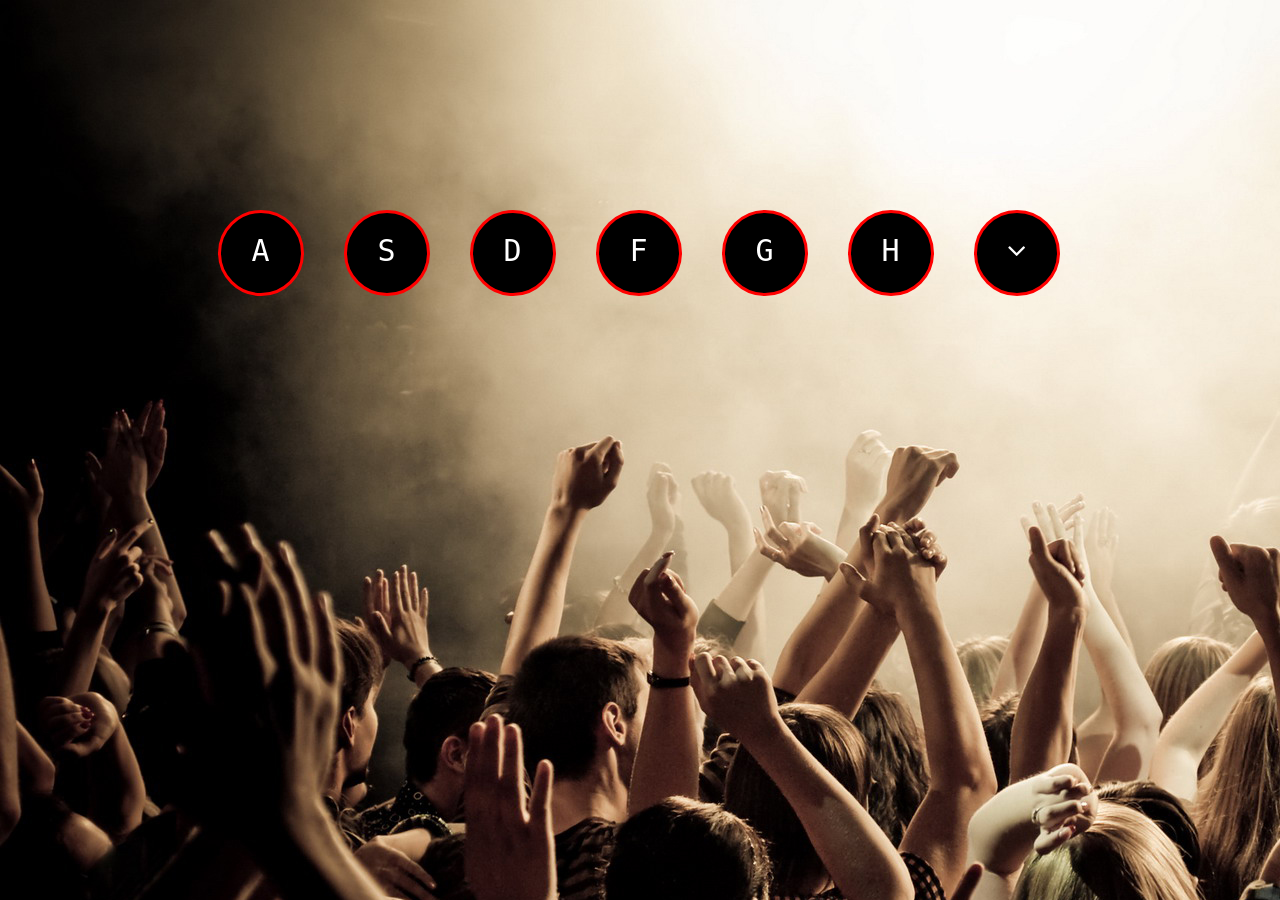
==== index.html @ fc1b3e89 "changed filename" ====
<!DOCTYPE html>
<html lang="en">

<head>
  <meta charset="UTF-8">
  <meta name="viewport" content="width=device-width, initial-scale=1.0">
  <meta http-equiv="X-UA-Compatible" content="ie=edge">
  <link rel="icon" href="images/drum.png" type="image/gif">
  <link rel="stylesheet" href="https://maxcdn.bootstrapcdn.com/font-awesome/4.7.0/css/font-awesome.min.css">
  <title>Drum</title>
  <style>
    body {
      background-image: url("images/bg.jpg");
    }

    .container {
      margin: 15%;
    }

    .keys {
      display: inline;
    }

    .fa-angle-down {
      color: #fff;
      font-size: 30px;
      text-align: center;
    }

    .key {
      width: 40px;
      height: 40px;
      color: #fff;
      background: #000;
      font-size: 30px;
      text-align: center;
      border: 3px solid red;
      transition: all .07s;
      padding: 20px;
      overflow: hidden;
      float: left;
      margin: 20px;
      border-radius: 50%;
    }

    .playing {
      transform: scale(1.1);
      border: 13px solid orange;
      box-shadow: 3px 3px 43px red;
    }
  </style>
</head>

<body>
  <div class="container">
    <div class="keys">
      <div class="key" data-key="65">
        <kbd>A</kbd>
        <span class="sound"></span>
      </div>
      <div class="key" data-key="83">
        <kbd>S</kbd>
        <span class="sound"></span>
      </div>
      <div class="key" data-key="68">
        <kbd>D</kbd>
        <span class="sound"></span>
      </div>
      <div class="key" data-key="70">
        <kbd>F</kbd>
        <span class="sound"></span>
      </div>
      <div class="key" data-key="71">
        <kbd>G</kbd>
        <span class="sound"></span>
      </div>
      <div class="key" data-key="72">
        <kbd>H</kbd>
        <span class="sound"></span>
      </div>
      <div class="key" data-key="40">
        <kbd><i class="fa fa-angle-down" aria-hidden="true"></i></kbd>
        <span class="sound"></span>
      </div>
    </div>
    <audio data-key="65" src="sound/a.mp3"></audio>
    <audio data-key="83" src="sound/b.mp3"></audio>
    <audio data-key="68" src="sound/c.mp3"></audio>
    <audio data-key="70" src="sound/d.mp3"></audio>
    <audio data-key="71" src="sound/e.mp3"></audio>
    <audio data-key="72" src="sound/f.mp3"></audio>
    <audio data-key="40" src="sound/a.mp3"></audio>
  </div>
  <script>
    function playSound(e) {
      const audio = document.querySelector(`audio[data-key="${e.keyCode}"]`);
      const key = document.querySelector(`.key[data-key="${e.keyCode}"]`);
      if (!audio) return;
      audio.currentTime = 0;
      audio.play();
      key.classList.add('playing');
    }

    function removeTransition(e) {
      if (e.propertyName !== 'transform') return;
      this.classList.remove('playing');
    }
    const keys = document.querySelectorAll('.key');
    keys.forEach(key => key.addEventListener('transitionend', removeTransition));
    window.addEventListener('keydown', playSound);
  </script>
</body>

</html>
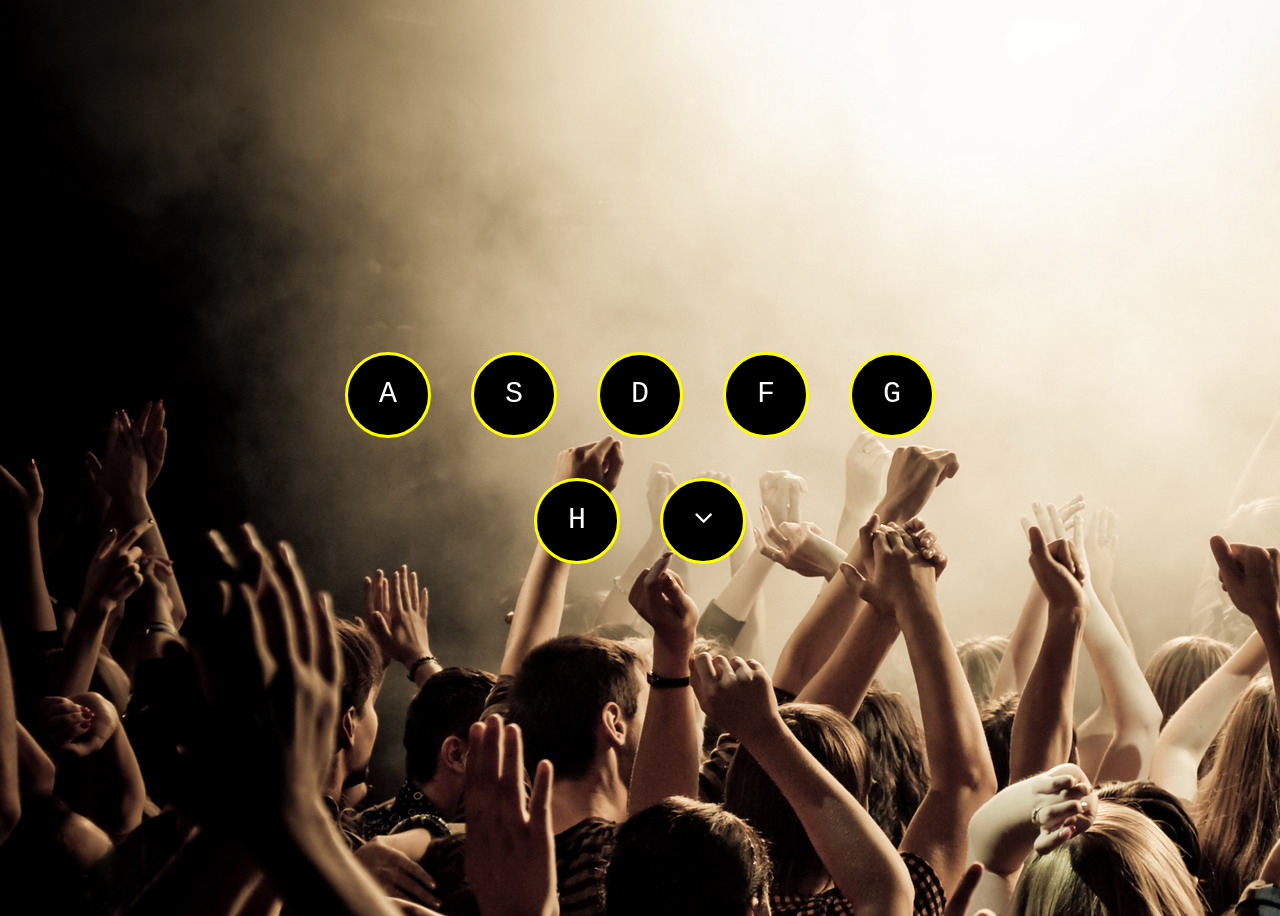
==== commit 405f7c87: "Add files via upload" ====
--- a/index.html
+++ b/index.html
@@ -8,107 +8,55 @@
   <link rel="icon" href="images/drum.png" type="image/gif">
   <link rel="stylesheet" href="https://maxcdn.bootstrapcdn.com/font-awesome/4.7.0/css/font-awesome.min.css">
   <title>Drum</title>
-  <style>
-    body {
-      background-image: url("images/bg.jpg");
-    }
-
-    .container {
-      margin: 15%;
-    }
-
-    .keys {
-      display: inline;
-    }
-
-    .fa-angle-down {
-      color: #fff;
-      font-size: 30px;
-      text-align: center;
-    }
-
-    .key {
-      width: 40px;
-      height: 40px;
-      color: #fff;
-      background: #000;
-      font-size: 30px;
-      text-align: center;
-      border: 3px solid red;
-      transition: all .07s;
-      padding: 20px;
-      overflow: hidden;
-      float: left;
-      margin: 20px;
-      border-radius: 50%;
-    }
-
-    .playing {
-      transform: scale(1.1);
-      border: 13px solid orange;
-      box-shadow: 3px 3px 43px red;
-    }
-  </style>
+  <link rel="stylesheet" href="css/style.css">
 </head>
 
 <body>
-  <div class="container">
-    <div class="keys">
-      <div class="key" data-key="65">
-        <kbd>A</kbd>
-        <span class="sound"></span>
+  <section class="drum">
+    <div class="container">
+      <div class="keys">
+        <div class="key" data-key="65">
+          <kbd>A</kbd>
+          <span class="sound"></span>
+        </div>
+        <div class="key" data-key="83">
+          <kbd>S</kbd>
+          <span class="sound"></span>
+        </div>
+        <div class="key" data-key="68">
+          <kbd>D</kbd>
+          <span class="sound"></span>
+        </div>
+        <div class="key" data-key="70">
+          <kbd>F</kbd>
+          <span class="sound"></span>
+        </div>
+        <div class="key" data-key="71">
+          <kbd>G</kbd>
+          <span class="sound"></span>
+        </div>
+        <div class="key" data-key="72">
+          <kbd>H</kbd>
+          <span class="sound"></span>
+        </div>
+        <div class="key" data-key="40">
+          <kbd>
+            <i class="fa fa-angle-down" aria-hidden="true"></i>
+          </kbd>
+          <span class="sound"></span>
+        </div>
       </div>
-      <div class="key" data-key="83">
-        <kbd>S</kbd>
-        <span class="sound"></span>
-      </div>
-      <div class="key" data-key="68">
-        <kbd>D</kbd>
-        <span class="sound"></span>
-      </div>
-      <div class="key" data-key="70">
-        <kbd>F</kbd>
-        <span class="sound"></span>
-      </div>
-      <div class="key" data-key="71">
-        <kbd>G</kbd>
-        <span class="sound"></span>
-      </div>
-      <div class="key" data-key="72">
-        <kbd>H</kbd>
-        <span class="sound"></span>
-      </div>
-      <div class="key" data-key="40">
-        <kbd><i class="fa fa-angle-down" aria-hidden="true"></i></kbd>
-        <span class="sound"></span>
-      </div>
+      <audio data-key="65" src="sound/a.mp3"></audio>
+      <audio data-key="83" src="sound/b.mp3"></audio>
+      <audio data-key="68" src="sound/c.mp3"></audio>
+      <audio data-key="70" src="sound/d.mp3"></audio>
+      <audio data-key="71" src="sound/e.mp3"></audio>
+      <audio data-key="72" src="sound/f.mp3"></audio>
+      <audio data-key="40" src="sound/h.mp3"></audio>
     </div>
-    <audio data-key="65" src="sound/a.mp3"></audio>
-    <audio data-key="83" src="sound/b.mp3"></audio>
-    <audio data-key="68" src="sound/c.mp3"></audio>
-    <audio data-key="70" src="sound/d.mp3"></audio>
-    <audio data-key="71" src="sound/e.mp3"></audio>
-    <audio data-key="72" src="sound/f.mp3"></audio>
-    <audio data-key="40" src="sound/a.mp3"></audio>
-  </div>
-  <script>
-    function playSound(e) {
-      const audio = document.querySelector(`audio[data-key="${e.keyCode}"]`);
-      const key = document.querySelector(`.key[data-key="${e.keyCode}"]`);
-      if (!audio) return;
-      audio.currentTime = 0;
-      audio.play();
-      key.classList.add('playing');
-    }
+  </section>
 
-    function removeTransition(e) {
-      if (e.propertyName !== 'transform') return;
-      this.classList.remove('playing');
-    }
-    const keys = document.querySelectorAll('.key');
-    keys.forEach(key => key.addEventListener('transitionend', removeTransition));
-    window.addEventListener('keydown', playSound);
-  </script>
+  <script src="js/custom.js"></script>
 </body>
 
 </html>
--- a/css/style.css
+++ b/css/style.css
@@ -0,0 +1,48 @@
+body {
+    background-image: url("../images/bg.jpg");
+}
+.drum {
+  position: relative;
+  height: 100vh;
+}
+.container {
+   position: absolute;
+   top: 50%;
+   left: 50%;
+   transform: translate(-50%,-50%);
+}
+
+.keys {
+    display: flex;
+    justify-content: center;
+    align-items: center;
+    flex-wrap: wrap;
+}
+
+.fa-angle-down {
+    color: #fff;
+    font-size: 30px;
+    text-align: center;
+}
+
+.key {
+    width: 40px;
+    height: 40px;
+    color: #fff;
+    background: #000;
+    font-size: 30px;
+    text-align: center;
+    border: 3px solid yellow;
+    transition: all .07s;
+    padding: 20px;
+    overflow: hidden;
+    float: left;
+    margin: 20px;
+    border-radius: 50%;
+}
+
+.playing {
+    transform: scale(1.1);
+    border: 13px solid orange;
+    box-shadow: 3px 3px 43px red;
+}
